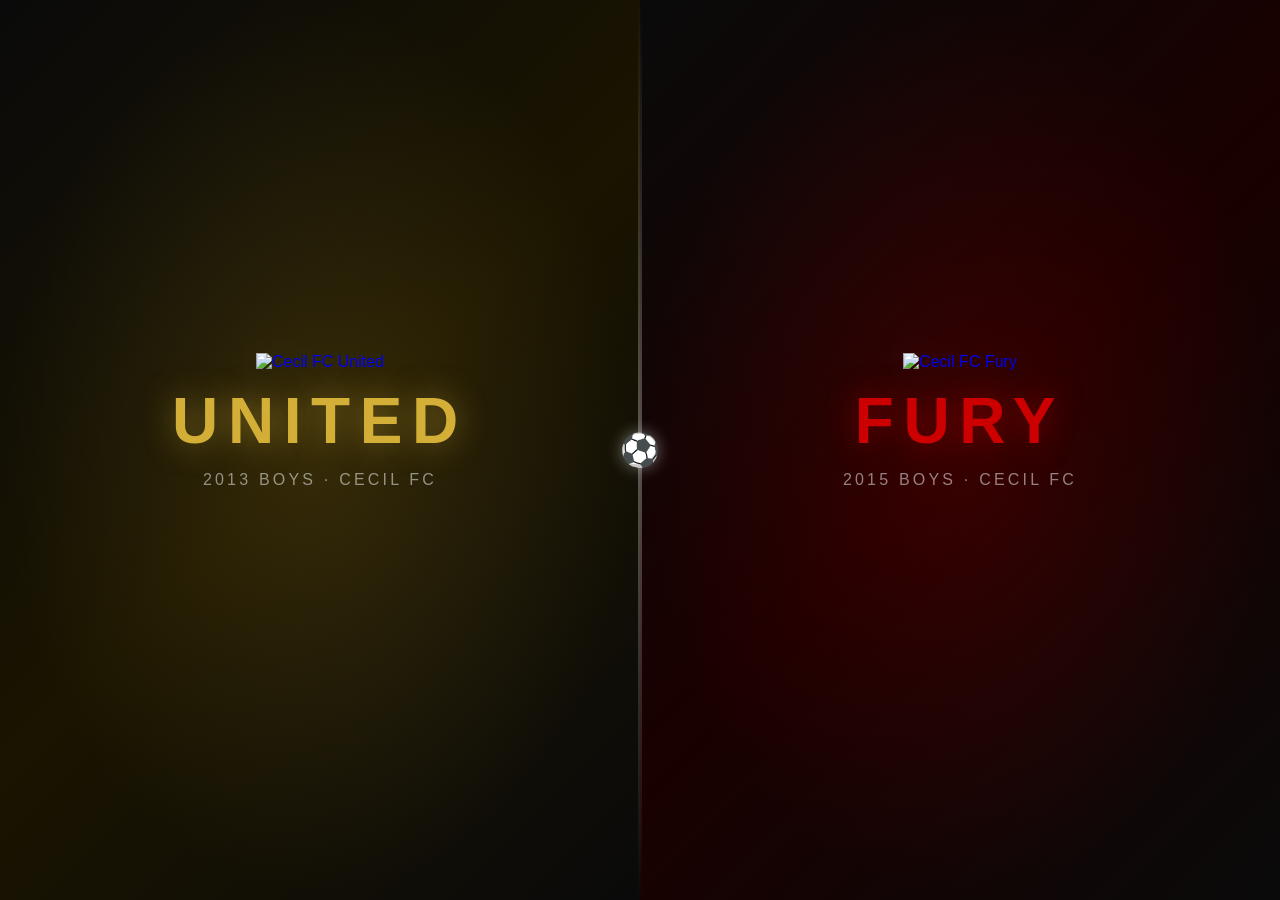
==== index.html @ 0da47b77 "Initial build: split-screen landing page, United/Fury crests via relative paths" ====
<!DOCTYPE html>
<html lang="en">
<head>
  <meta charset="UTF-8">
  <meta name="viewport" content="width=device-width, initial-scale=1.0">
  <title>Cecil FC United & Fury | Travel Soccer</title>
  <meta name="description" content="Cecil FC United and Cecil FC Fury — 2013 & 2015 Boys Travel Soccer, Cecil County Maryland">
  <link rel="stylesheet" href="/assets/css/style.css">
  <link rel="icon" type="image/png" sizes="32x32" href="/assets/img/fury.png">
  <link rel="apple-touch-icon" href="/assets/img/fury.png">
</head>
<body>

  <div class="split-container">

    <!-- LEFT: UNITED -->
    <div class="side united" id="united-side">
      <a href="#united" class="side-link" aria-label="Enter United">
        <div class="side-content">
          <picture>
            <source srcset="/assets/img/united.webp" type="image/webp">
            <img src="/assets/img/united.png" alt="Cecil FC United" width="240" class="crest">
          </picture>
          <h1 class="team-name">UNITED</h1>
          <p class="team-sub">2013 Boys · Cecil FC</p>
          <span class="enter-btn">Enter ⚽</span>
        </div>
      </a>
    </div>

    <!-- DIVIDER -->
    <div class="divider">
      <div class="divider-ball">⚽</div>
    </div>

    <!-- RIGHT: FURY -->
    <div class="side fury" id="fury-side">
      <a href="#fury" class="side-link" aria-label="Enter Fury">
        <div class="side-content">
          <picture>
            <source srcset="/assets/img/fury.webp" type="image/webp">
            <img src="/assets/img/fury.png" alt="Cecil FC Fury" width="240" class="crest">
          </picture>
          <h1 class="team-name">FURY</h1>
          <p class="team-sub">2015 Boys · Cecil FC</p>
          <span class="enter-btn">Enter ⚽</span>
        </div>
      </a>
    </div>

  </div>

  <script src="/assets/js/main.js"></script>
</body>
</html>
---- assets/css/style.css ----
*, *::before, *::after { box-sizing: border-box; margin: 0; padding: 0; }
html, body { height: 100%; overflow: hidden; font-family: 'Segoe UI', 'Arial Black', sans-serif; background: #0a0a0a; }

.split-container { display: flex; height: 100vh; width: 100vw; position: relative; }

.side { flex: 1; display: flex; align-items: center; justify-content: center; position: relative; overflow: hidden; transition: flex 0.6s cubic-bezier(0.77,0,0.175,1); cursor: pointer; }
.side-link { display: flex; align-items: center; justify-content: center; width: 100%; height: 100%; text-decoration: none; }

.united { background: linear-gradient(135deg, #0a0a0a 0%, #1a1400 50%, #0a0a0a 100%); }
.united::before { content:''; position:absolute; inset:0; background:radial-gradient(ellipse at center,rgba(212,175,55,0.15) 0%,transparent 70%); pointer-events:none; }
.fury { background: linear-gradient(135deg, #0a0a0a 0%, #1a0000 50%, #0a0a0a 100%); }
.fury::before { content:''; position:absolute; inset:0; background:radial-gradient(ellipse at center,rgba(180,0,0,0.2) 0%,transparent 70%); pointer-events:none; }

.split-container:has(.united:hover) .united { flex:1.6; }
.split-container:has(.united:hover) .fury   { flex:0.4; }
.split-container:has(.fury:hover)   .fury   { flex:1.6; }
.split-container:has(.fury:hover)   .united { flex:0.4; }

.side-content { display:flex; flex-direction:column; align-items:center; gap:18px; padding:40px 20px; text-align:center; position:relative; z-index:2; transition:opacity 0.4s ease; }
.split-container:has(.united:hover) .fury .side-content { opacity:0.4; }
.split-container:has(.fury:hover) .united .side-content { opacity:0.4; }

.crest { width:240px; height:auto; filter:drop-shadow(0 0 20px rgba(255,255,255,0.1)); transition:transform 0.4s ease,filter 0.4s ease; object-fit:contain; }
.side:hover .crest { transform:scale(1.08); filter:drop-shadow(0 0 30px rgba(255,255,255,0.25)); }

.team-name { font-size:clamp(2.5rem,5vw,5rem); font-weight:900; letter-spacing:0.15em; text-transform:uppercase; line-height:1; }
.united .team-name { color:#D4AF37; text-shadow:0 0 30px rgba(212,175,55,0.5); }
.fury   .team-name { color:#CC0000; text-shadow:0 0 30px rgba(204,0,0,0.5); }

.team-sub { font-size:clamp(0.8rem,1.5vw,1rem); letter-spacing:0.2em; text-transform:uppercase; color:rgba(255,255,255,0.5); font-weight:500; }

.enter-btn { display:inline-block; padding:10px 28px; border:2px solid; border-radius:4px; font-size:0.85rem; font-weight:700; letter-spacing:0.15em; text-transform:uppercase; opacity:0; transform:translateY(10px); transition:opacity 0.3s ease,transform 0.3s ease; }
.united .enter-btn { color:#D4AF37; border-color:#D4AF37; }
.fury   .enter-btn { color:#CC0000; border-color:#CC0000; }
.side:hover .enter-btn { opacity:1; transform:translateY(0); }

.divider { position:absolute; left:50%; top:0; transform:translateX(-50%); width:4px; height:100%; background:linear-gradient(to bottom,transparent,rgba(255,255,255,0.3),transparent); display:flex; align-items:center; justify-content:center; z-index:10; pointer-events:none; }
.divider-ball { font-size:2rem; animation:spin 8s linear infinite; filter:drop-shadow(0 0 8px rgba(255,255,255,0.4)); }
@keyframes spin { from{transform:rotate(0deg)} to{transform:rotate(360deg)} }

@media(max-width:768px){
  html,body{overflow:auto;}
  .split-container{flex-direction:column;height:auto;min-height:100vh;}
  .side{flex:none!important;min-height:50vh;width:100%;}
  .divider{position:relative;left:auto;top:auto;transform:none;width:100%;height:4px;background:linear-gradient(to right,transparent,rgba(255,255,255,0.3),transparent);flex-direction:row;}
  .crest{width:180px;}
  .enter-btn{opacity:1;transform:translateY(0);}
}
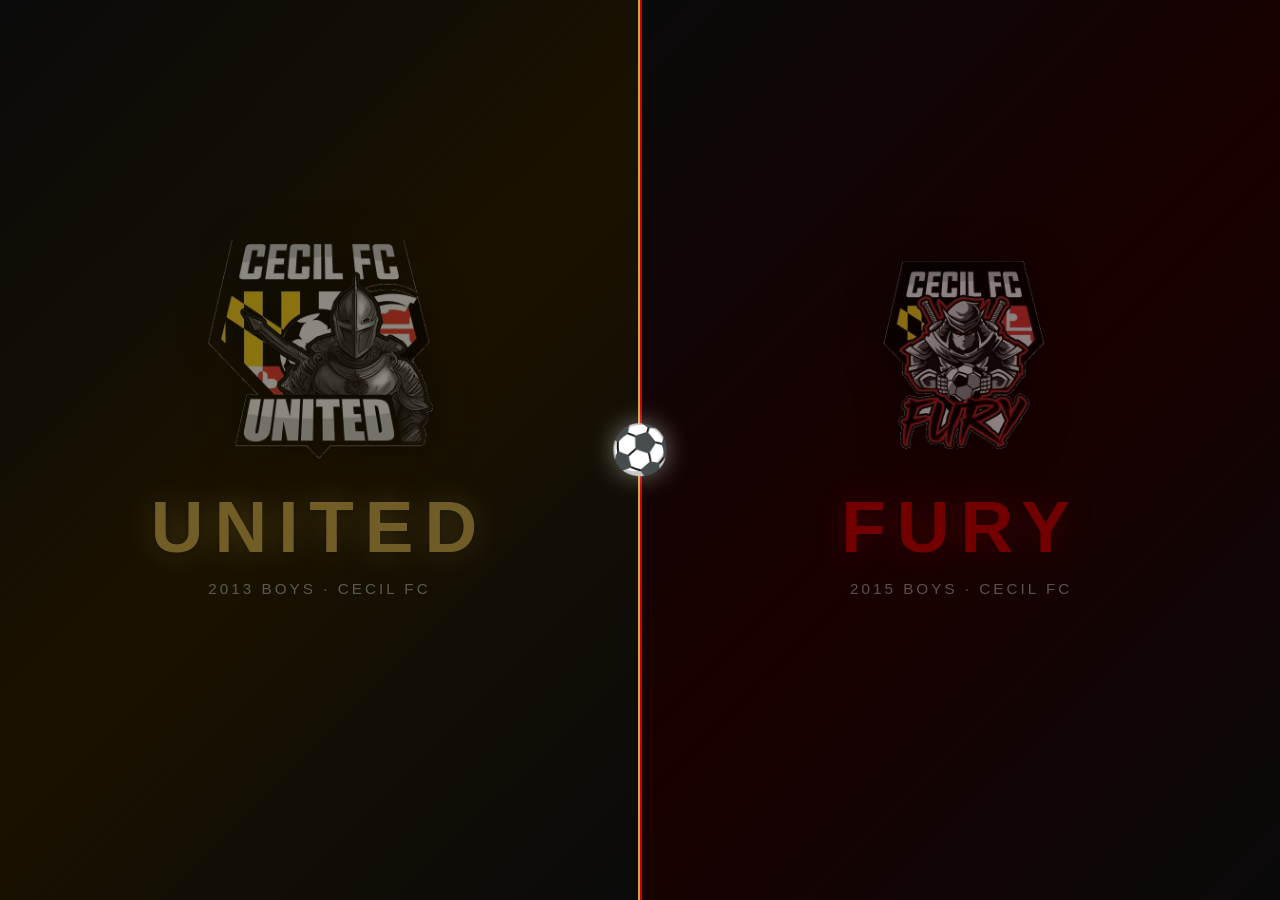
==== commit 66b1b58d: "feat: split-screen landing page with United/Fury crests, gold/red theme, hover expand, mobile respon" ====
--- a/index.html
+++ b/index.html
@@ -3,53 +3,46 @@
 <head>
   <meta charset="UTF-8">
   <meta name="viewport" content="width=device-width, initial-scale=1.0">
-  <title>Cecil FC United & Fury | Travel Soccer</title>
-  <meta name="description" content="Cecil FC United and Cecil FC Fury — 2013 & 2015 Boys Travel Soccer, Cecil County Maryland">
-  <link rel="stylesheet" href="/assets/css/style.css">
-  <link rel="icon" type="image/png" sizes="32x32" href="/assets/img/fury.png">
-  <link rel="apple-touch-icon" href="/assets/img/fury.png">
+  <title>Cecil FC | United & Fury</title>
+  <link rel="stylesheet" href="assets/css/style.css">
 </head>
 <body>
 
   <div class="split-container">
 
     <!-- LEFT: UNITED -->
-    <div class="side united" id="united-side">
-      <a href="#united" class="side-link" aria-label="Enter United">
-        <div class="side-content">
-          <picture>
-            <source srcset="/assets/img/united.webp" type="image/webp">
-            <img src="/assets/img/united.png" alt="Cecil FC United" width="240" class="crest">
-          </picture>
-          <h1 class="team-name">UNITED</h1>
-          <p class="team-sub">2013 Boys · Cecil FC</p>
-          <span class="enter-btn">Enter ⚽</span>
-        </div>
-      </a>
+    <div class="panel panel-united" id="panel-united">
+      <div class="panel-content">
+        <picture>
+          <source srcset="assets/img/united.webp" type="image/webp">
+          <img src="assets/img/united.png" alt="Cecil FC United" width="240">
+        </picture>
+        <h1 class="team-name united-text">UNITED</h1>
+        <p class="team-sub">2013 Boys · Cecil FC</p>
+        <a href="united/index.html" class="enter-btn united-btn">Enter →</a>
+      </div>
     </div>
 
     <!-- DIVIDER -->
     <div class="divider">
-      <div class="divider-ball">⚽</div>
+      <div class="soccer-ball">⚽</div>
     </div>
 
     <!-- RIGHT: FURY -->
-    <div class="side fury" id="fury-side">
-      <a href="#fury" class="side-link" aria-label="Enter Fury">
-        <div class="side-content">
-          <picture>
-            <source srcset="/assets/img/fury.webp" type="image/webp">
-            <img src="/assets/img/fury.png" alt="Cecil FC Fury" width="240" class="crest">
-          </picture>
-          <h1 class="team-name">FURY</h1>
-          <p class="team-sub">2015 Boys · Cecil FC</p>
-          <span class="enter-btn">Enter ⚽</span>
-        </div>
-      </a>
+    <div class="panel panel-fury" id="panel-fury">
+      <div class="panel-content">
+        <picture>
+          <source srcset="assets/img/fury.webp" type="image/webp">
+          <img src="assets/img/fury.png" alt="Cecil FC Fury" width="240">
+        </picture>
+        <h1 class="team-name fury-text">FURY</h1>
+        <p class="team-sub">2015 Boys · Cecil FC</p>
+        <a href="fury/index.html" class="enter-btn fury-btn">Enter →</a>
+      </div>
     </div>
 
   </div>
 
-  <script src="/assets/js/main.js"></script>
+  <script src="assets/js/main.js"></script>
 </body>
 </html>
--- a/assets/css/style.css
+++ b/assets/css/style.css
@@ -1,48 +1,26 @@
-*, *::before, *::after { box-sizing: border-box; margin: 0; padding: 0; }
-html, body { height: 100%; overflow: hidden; font-family: 'Segoe UI', 'Arial Black', sans-serif; background: #0a0a0a; }
-
-.split-container { display: flex; height: 100vh; width: 100vw; position: relative; }
-
-.side { flex: 1; display: flex; align-items: center; justify-content: center; position: relative; overflow: hidden; transition: flex 0.6s cubic-bezier(0.77,0,0.175,1); cursor: pointer; }
-.side-link { display: flex; align-items: center; justify-content: center; width: 100%; height: 100%; text-decoration: none; }
-
-.united { background: linear-gradient(135deg, #0a0a0a 0%, #1a1400 50%, #0a0a0a 100%); }
-.united::before { content:''; position:absolute; inset:0; background:radial-gradient(ellipse at center,rgba(212,175,55,0.15) 0%,transparent 70%); pointer-events:none; }
-.fury { background: linear-gradient(135deg, #0a0a0a 0%, #1a0000 50%, #0a0a0a 100%); }
-.fury::before { content:''; position:absolute; inset:0; background:radial-gradient(ellipse at center,rgba(180,0,0,0.2) 0%,transparent 70%); pointer-events:none; }
-
-.split-container:has(.united:hover) .united { flex:1.6; }
-.split-container:has(.united:hover) .fury   { flex:0.4; }
-.split-container:has(.fury:hover)   .fury   { flex:1.6; }
-.split-container:has(.fury:hover)   .united { flex:0.4; }
-
-.side-content { display:flex; flex-direction:column; align-items:center; gap:18px; padding:40px 20px; text-align:center; position:relative; z-index:2; transition:opacity 0.4s ease; }
-.split-container:has(.united:hover) .fury .side-content { opacity:0.4; }
-.split-container:has(.fury:hover) .united .side-content { opacity:0.4; }
-
-.crest { width:240px; height:auto; filter:drop-shadow(0 0 20px rgba(255,255,255,0.1)); transition:transform 0.4s ease,filter 0.4s ease; object-fit:contain; }
-.side:hover .crest { transform:scale(1.08); filter:drop-shadow(0 0 30px rgba(255,255,255,0.25)); }
-
-.team-name { font-size:clamp(2.5rem,5vw,5rem); font-weight:900; letter-spacing:0.15em; text-transform:uppercase; line-height:1; }
-.united .team-name { color:#D4AF37; text-shadow:0 0 30px rgba(212,175,55,0.5); }
-.fury   .team-name { color:#CC0000; text-shadow:0 0 30px rgba(204,0,0,0.5); }
-
-.team-sub { font-size:clamp(0.8rem,1.5vw,1rem); letter-spacing:0.2em; text-transform:uppercase; color:rgba(255,255,255,0.5); font-weight:500; }
-
-.enter-btn { display:inline-block; padding:10px 28px; border:2px solid; border-radius:4px; font-size:0.85rem; font-weight:700; letter-spacing:0.15em; text-transform:uppercase; opacity:0; transform:translateY(10px); transition:opacity 0.3s ease,transform 0.3s ease; }
-.united .enter-btn { color:#D4AF37; border-color:#D4AF37; }
-.fury   .enter-btn { color:#CC0000; border-color:#CC0000; }
-.side:hover .enter-btn { opacity:1; transform:translateY(0); }
-
-.divider { position:absolute; left:50%; top:0; transform:translateX(-50%); width:4px; height:100%; background:linear-gradient(to bottom,transparent,rgba(255,255,255,0.3),transparent); display:flex; align-items:center; justify-content:center; z-index:10; pointer-events:none; }
-.divider-ball { font-size:2rem; animation:spin 8s linear infinite; filter:drop-shadow(0 0 8px rgba(255,255,255,0.4)); }
-@keyframes spin { from{transform:rotate(0deg)} to{transform:rotate(360deg)} }
-
-@media(max-width:768px){
-  html,body{overflow:auto;}
-  .split-container{flex-direction:column;height:auto;min-height:100vh;}
-  .side{flex:none!important;min-height:50vh;width:100%;}
-  .divider{position:relative;left:auto;top:auto;transform:none;width:100%;height:4px;background:linear-gradient(to right,transparent,rgba(255,255,255,0.3),transparent);flex-direction:row;}
-  .crest{width:180px;}
-  .enter-btn{opacity:1;transform:translateY(0);}
-}
+*,*::before,*::after{box-sizing:border-box;margin:0;padding:0}
+html,body{height:100%;overflow:hidden;font-family:'Segoe UI','Arial Black',sans-serif}
+.split-container{display:flex;height:100vh;width:100vw;position:relative}
+.panel{flex:1;display:flex;align-items:center;justify-content:center;transition:flex 0.5s cubic-bezier(0.77,0,0.175,1);cursor:pointer;position:relative;overflow:hidden}
+.panel:hover{flex:1.6}
+.panel-united{background:linear-gradient(135deg,#0a0a0a 0%,#1a1200 50%,#0a0a0a 100%);border-right:2px solid #c9a84c}
+.panel-fury{background:linear-gradient(135deg,#0a0a0a 0%,#1a0000 50%,#0a0a0a 100%);border-left:2px solid #cc0000}
+.panel-content{display:flex;flex-direction:column;align-items:center;gap:1.2rem;padding:2rem;text-align:center;z-index:1;transition:opacity 0.4s ease,transform 0.4s ease}
+.panel:not(:hover) .panel-content{opacity:0.5;transform:scale(0.95)}
+.panel:hover .panel-content{opacity:1;transform:scale(1.02)}
+.panel-content img{max-width:240px;height:auto;filter:drop-shadow(0 4px 24px rgba(0,0,0,0.8));transition:filter 0.4s ease,transform 0.4s ease}
+.panel:hover .panel-content img{filter:drop-shadow(0 8px 32px rgba(255,255,255,0.2));transform:translateY(-4px)}
+.team-name{font-size:clamp(2.5rem,6vw,5rem);font-weight:900;letter-spacing:0.15em;text-transform:uppercase;line-height:1}
+.united-text{color:#c9a84c;text-shadow:0 0 30px rgba(201,168,76,0.5),0 2px 8px rgba(0,0,0,0.9)}
+.fury-text{color:#cc0000;text-shadow:0 0 30px rgba(204,0,0,0.5),0 2px 8px rgba(0,0,0,0.9)}
+.team-sub{color:rgba(255,255,255,0.6);font-size:clamp(0.75rem,1.5vw,1rem);letter-spacing:0.2em;text-transform:uppercase;font-weight:500}
+.enter-btn{display:inline-block;padding:0.75rem 2rem;font-size:1rem;font-weight:700;letter-spacing:0.1em;text-decoration:none;text-transform:uppercase;border:2px solid;border-radius:4px;transition:all 0.3s ease;opacity:0;transform:translateY(10px)}
+.panel:hover .enter-btn{opacity:1;transform:translateY(0)}
+.united-btn{color:#c9a84c;border-color:#c9a84c;background:transparent}
+.united-btn:hover{background:#c9a84c;color:#000}
+.fury-btn{color:#cc0000;border-color:#cc0000;background:transparent}
+.fury-btn:hover{background:#cc0000;color:#fff}
+.divider{position:absolute;left:50%;top:50%;transform:translate(-50%,-50%);z-index:10;pointer-events:none}
+.soccer-ball{font-size:3rem;animation:spin 8s linear infinite;filter:drop-shadow(0 0 12px rgba(255,255,255,0.4))}
+@keyframes spin{from{transform:rotate(0deg)}to{transform:rotate(360deg)}}
+@media(max-width:768px){html,body{overflow:auto}.split-container{flex-direction:column;height:auto;min-height:100vh}.panel{flex:none!important;height:50vh;min-height:320px;border-right:none;border-left:none}.panel-united{border-bottom:2px solid #c9a84c}.panel-fury{border-top:2px solid #cc0000}.panel:not(:hover) .panel-content{opacity:1;transform:scale(1)}.enter-btn{opacity:1;transform:translateY(0)}.divider{display:none}}
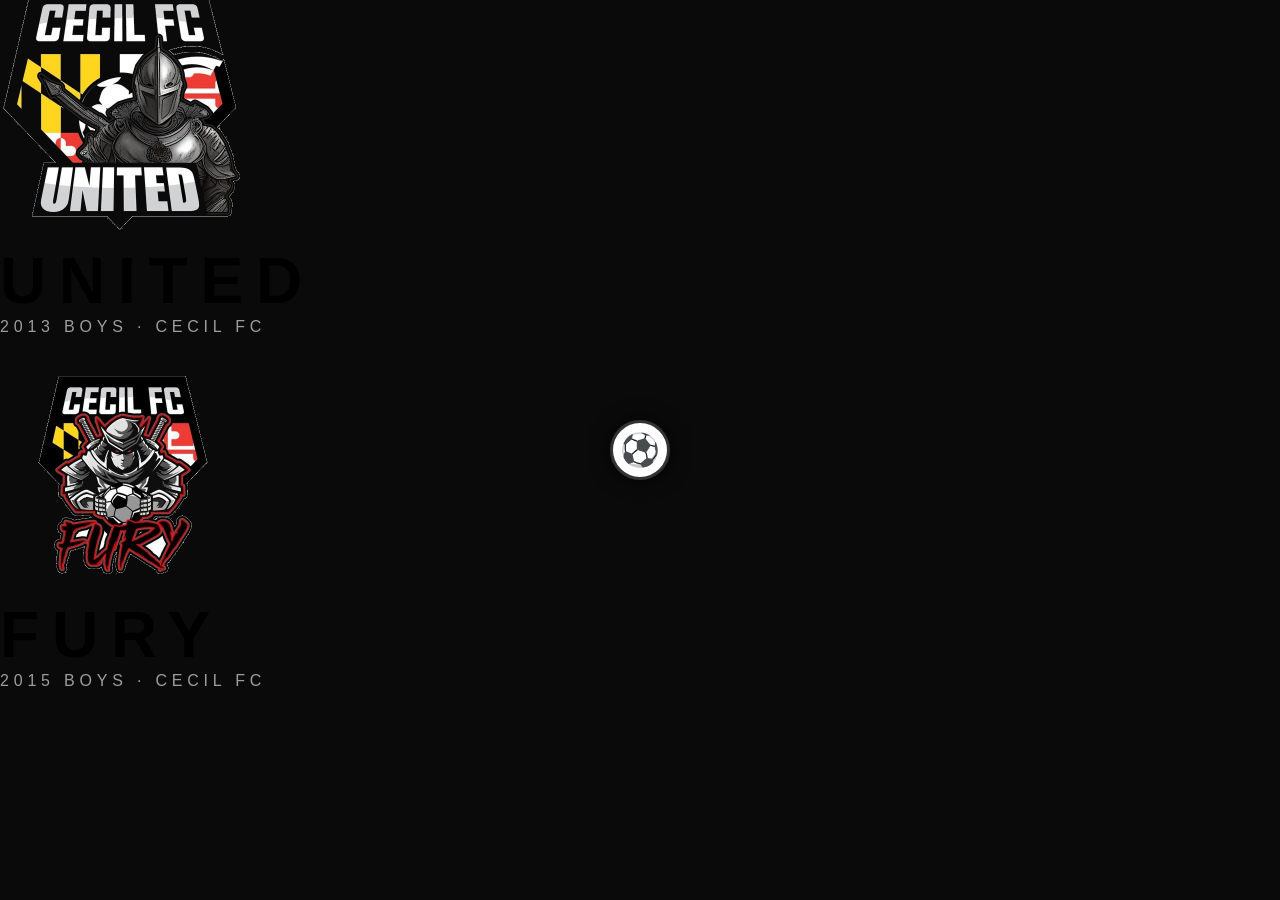
==== commit 54193150: "Add soccer ball favicon to all pages" ====
--- a/index.html
+++ b/index.html
@@ -5,6 +5,9 @@
   <meta name="viewport" content="width=device-width, initial-scale=1.0">
   <title>Cecil FC | United & Fury</title>
   <link rel="stylesheet" href="assets/css/style.css">
+  <link rel="icon" type="image/x-icon" href="/favicon.ico">
+  <link rel="icon" type="image/png" sizes="32x32" href="/favicon-32x32.png">
+  <link rel="icon" type="image/png" sizes="16x16" href="/favicon-16x16.png">
 </head>
 <body>
 
--- a/assets/css/style.css
+++ b/assets/css/style.css
@@ -1,26 +1,44 @@
-*,*::before,*::after{box-sizing:border-box;margin:0;padding:0}
-html,body{height:100%;overflow:hidden;font-family:'Segoe UI','Arial Black',sans-serif}
-.split-container{display:flex;height:100vh;width:100vw;position:relative}
-.panel{flex:1;display:flex;align-items:center;justify-content:center;transition:flex 0.5s cubic-bezier(0.77,0,0.175,1);cursor:pointer;position:relative;overflow:hidden}
-.panel:hover{flex:1.6}
-.panel-united{background:linear-gradient(135deg,#0a0a0a 0%,#1a1200 50%,#0a0a0a 100%);border-right:2px solid #c9a84c}
-.panel-fury{background:linear-gradient(135deg,#0a0a0a 0%,#1a0000 50%,#0a0a0a 100%);border-left:2px solid #cc0000}
-.panel-content{display:flex;flex-direction:column;align-items:center;gap:1.2rem;padding:2rem;text-align:center;z-index:1;transition:opacity 0.4s ease,transform 0.4s ease}
-.panel:not(:hover) .panel-content{opacity:0.5;transform:scale(0.95)}
-.panel:hover .panel-content{opacity:1;transform:scale(1.02)}
-.panel-content img{max-width:240px;height:auto;filter:drop-shadow(0 4px 24px rgba(0,0,0,0.8));transition:filter 0.4s ease,transform 0.4s ease}
-.panel:hover .panel-content img{filter:drop-shadow(0 8px 32px rgba(255,255,255,0.2));transform:translateY(-4px)}
-.team-name{font-size:clamp(2.5rem,6vw,5rem);font-weight:900;letter-spacing:0.15em;text-transform:uppercase;line-height:1}
-.united-text{color:#c9a84c;text-shadow:0 0 30px rgba(201,168,76,0.5),0 2px 8px rgba(0,0,0,0.9)}
-.fury-text{color:#cc0000;text-shadow:0 0 30px rgba(204,0,0,0.5),0 2px 8px rgba(0,0,0,0.9)}
-.team-sub{color:rgba(255,255,255,0.6);font-size:clamp(0.75rem,1.5vw,1rem);letter-spacing:0.2em;text-transform:uppercase;font-weight:500}
-.enter-btn{display:inline-block;padding:0.75rem 2rem;font-size:1rem;font-weight:700;letter-spacing:0.1em;text-decoration:none;text-transform:uppercase;border:2px solid;border-radius:4px;transition:all 0.3s ease;opacity:0;transform:translateY(10px)}
-.panel:hover .enter-btn{opacity:1;transform:translateY(0)}
-.united-btn{color:#c9a84c;border-color:#c9a84c;background:transparent}
-.united-btn:hover{background:#c9a84c;color:#000}
-.fury-btn{color:#cc0000;border-color:#cc0000;background:transparent}
-.fury-btn:hover{background:#cc0000;color:#fff}
-.divider{position:absolute;left:50%;top:50%;transform:translate(-50%,-50%);z-index:10;pointer-events:none}
-.soccer-ball{font-size:3rem;animation:spin 8s linear infinite;filter:drop-shadow(0 0 12px rgba(255,255,255,0.4))}
-@keyframes spin{from{transform:rotate(0deg)}to{transform:rotate(360deg)}}
-@media(max-width:768px){html,body{overflow:auto}.split-container{flex-direction:column;height:auto;min-height:100vh}.panel{flex:none!important;height:50vh;min-height:320px;border-right:none;border-left:none}.panel-united{border-bottom:2px solid #c9a84c}.panel-fury{border-top:2px solid #cc0000}.panel:not(:hover) .panel-content{opacity:1;transform:scale(1)}.enter-btn{opacity:1;transform:translateY(0)}.divider{display:none}}
+*{margin:0;padding:0;box-sizing:border-box;}
+html{height:100%;-webkit-text-size-adjust:100%;}
+body{font-family:'Arial Black',Impact,sans-serif;height:100%;min-height:100vh;overflow:hidden;background:#0a0a0a;}
+.container{display:flex;height:100vh;height:100dvh;width:100%;position:relative;}
+.side{flex:1;display:flex;flex-direction:column;align-items:center;justify-content:center;cursor:pointer;transition:flex 0.5s cubic-bezier(0.77,0,0.175,1),filter 0.4s;position:relative;overflow:hidden;text-decoration:none;-webkit-tap-highlight-color:transparent;}
+.united{background:linear-gradient(135deg,#1a1a1a 0%,#2d2200 50%,#1a1100 100%);border-right:3px solid #ffd700;}
+.fury{background:linear-gradient(135deg,#1a0000 0%,#3d0000 50%,#1a0000 100%);border-left:3px solid #cc0000;}
+.container:has(.united:hover) .united{flex:1.8;}
+.container:has(.united:hover) .fury{flex:0.2;filter:brightness(0.3);}
+.container:has(.fury:hover) .fury{flex:1.8;}
+.container:has(.fury:hover) .united{flex:0.2;filter:brightness(0.3);}
+.side-content{position:relative;z-index:2;text-align:center;padding:2rem;display:flex;flex-direction:column;align-items:center;gap:1.5rem;}
+.crest-img{width:220px;height:220px;object-fit:contain;transition:transform 0.4s,filter 0.4s;}
+.united .crest-img{filter:drop-shadow(0 0 30px rgba(255,215,0,0.5));}
+.fury .crest-img{filter:drop-shadow(0 0 30px rgba(204,0,0,0.6));}
+.side:hover .crest-img{transform:scale(1.08);}
+.team-name{font-size:4rem;font-weight:900;letter-spacing:0.2em;text-transform:uppercase;transition:letter-spacing 0.4s;}
+.united .team-name{color:#ffd700;text-shadow:0 0 20px rgba(255,215,0,0.5),2px 2px 0 #000;}
+.fury .team-name{color:#ff2020;text-shadow:0 0 20px rgba(204,0,0,0.6),2px 2px 0 #000;}
+.side:hover .team-name{letter-spacing:0.3em;}
+.team-sub{font-size:1rem;letter-spacing:0.3em;text-transform:uppercase;color:rgba(255,255,255,0.6);font-weight:400;font-family:Arial,sans-serif;}
+.enter-btn{margin-top:0.5rem;padding:0.75rem 2.5rem;border:2px solid;font-size:0.9rem;font-weight:700;letter-spacing:0.2em;text-transform:uppercase;cursor:pointer;background:transparent;transition:all 0.3s;font-family:Arial,sans-serif;opacity:0;transform:translateY(10px);pointer-events:none;}
+.united .enter-btn{color:#ffd700;border-color:#ffd700;}
+.fury .enter-btn{color:#ff2020;border-color:#ff2020;}
+.side:hover .enter-btn{opacity:1;transform:translateY(0);pointer-events:all;}
+.united .enter-btn:hover{background:#ffd700;color:#000;}
+.fury .enter-btn:hover{background:#cc0000;color:#fff;}
+.divider{position:absolute;left:50%;top:50%;transform:translate(-50%,-50%);z-index:10;display:flex;flex-direction:column;align-items:center;gap:8px;pointer-events:none;}
+.soccer-ball{width:60px;height:60px;background:white;border-radius:50%;border:3px solid #333;display:flex;align-items:center;justify-content:center;font-size:2rem;box-shadow:0 0 20px rgba(0,0,0,0.8);animation:spin 8s linear infinite;}
+@keyframes spin{from{transform:rotate(0deg);}to{transform:rotate(360deg);}}
+.divider-line{width:3px;height:80px;background:linear-gradient(to bottom,#ffd700,#666,#cc0000);}
+.divider-line-top{background:linear-gradient(to top,#ffd700,#666,#cc0000);}
+.footer{position:fixed;bottom:1rem;left:50%;transform:translateX(-50%);color:rgba(255,255,255,0.25);font-size:0.7rem;letter-spacing:0.2em;text-transform:uppercase;font-family:Arial,sans-serif;z-index:20;white-space:nowrap;}
+@media(max-width:600px){
+  body{overflow-y:auto;}
+  .container{flex-direction:column;height:auto;min-height:100svh;}
+  .side{min-height:50svh;flex:1!important;filter:brightness(1)!important;}
+  .divider{display:none;}
+  .united{border-right:none;border-bottom:3px solid #ffd700;}
+  .fury{border-left:none;border-top:3px solid #cc0000;}
+  .team-name{font-size:2.5rem;}
+  .crest-img{width:160px;height:160px;}
+  .enter-btn{opacity:1;transform:none;pointer-events:all;}
+}
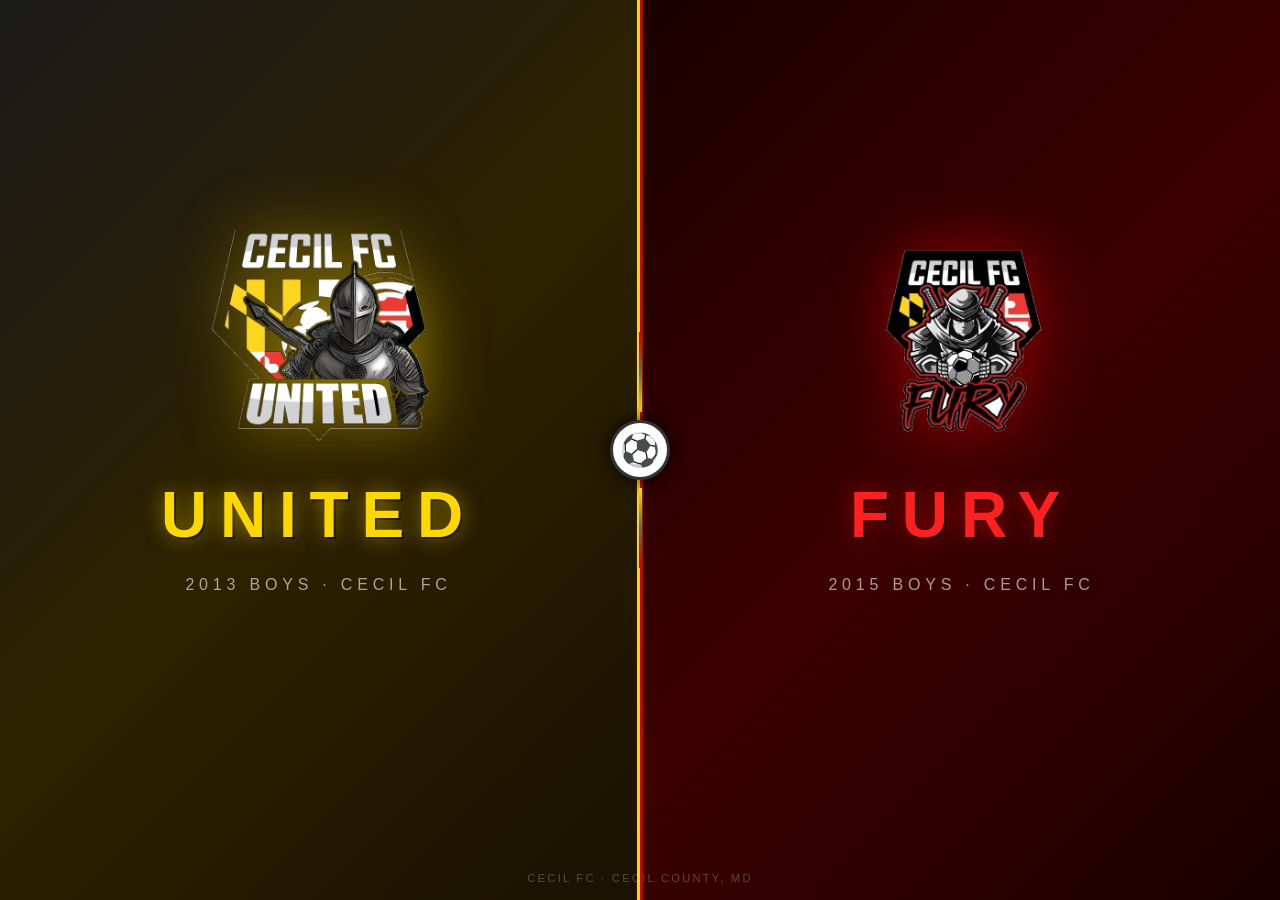
==== commit 4ce38074: "fix: sync index.html classes with CSS (split-container → container, panel → side)" ====
--- a/index.html
+++ b/index.html
@@ -4,6 +4,7 @@
   <meta charset="UTF-8">
   <meta name="viewport" content="width=device-width, initial-scale=1.0">
   <title>Cecil FC | United & Fury</title>
+  <link rel="icon" type="image/png" href="assets/img/favicon.png">
   <link rel="stylesheet" href="assets/css/style.css">
   <link rel="icon" type="image/x-icon" href="/favicon.ico">
   <link rel="icon" type="image/png" sizes="32x32" href="/favicon-32x32.png">
@@ -11,41 +12,44 @@
 </head>
 <body>
 
-  <div class="split-container">
+  <div class="container">
 
     <!-- LEFT: UNITED -->
-    <div class="panel panel-united" id="panel-united">
-      <div class="panel-content">
+    <a class="side united" href="united/index.html">
+      <div class="side-content">
         <picture>
           <source srcset="assets/img/united.webp" type="image/webp">
-          <img src="assets/img/united.png" alt="Cecil FC United" width="240">
+          <img class="crest-img" src="assets/img/united.png" alt="Cecil FC United">
         </picture>
-        <h1 class="team-name united-text">UNITED</h1>
+        <h1 class="team-name">UNITED</h1>
         <p class="team-sub">2013 Boys · Cecil FC</p>
-        <a href="united/index.html" class="enter-btn united-btn">Enter →</a>
+        <span class="enter-btn">Enter →</span>
       </div>
-    </div>
+    </a>
 
     <!-- DIVIDER -->
     <div class="divider">
+      <div class="divider-line divider-line-top"></div>
       <div class="soccer-ball">⚽</div>
+      <div class="divider-line"></div>
     </div>
 
     <!-- RIGHT: FURY -->
-    <div class="panel panel-fury" id="panel-fury">
-      <div class="panel-content">
+    <a class="side fury" href="fury/index.html">
+      <div class="side-content">
         <picture>
           <source srcset="assets/img/fury.webp" type="image/webp">
-          <img src="assets/img/fury.png" alt="Cecil FC Fury" width="240">
+          <img class="crest-img" src="assets/img/fury.png" alt="Cecil FC Fury">
         </picture>
-        <h1 class="team-name fury-text">FURY</h1>
+        <h1 class="team-name">FURY</h1>
         <p class="team-sub">2015 Boys · Cecil FC</p>
-        <a href="fury/index.html" class="enter-btn fury-btn">Enter →</a>
+        <span class="enter-btn">Enter →</span>
       </div>
-    </div>
+    </a>
 
   </div>
 
-  <script src="assets/js/main.js"></script>
+  <p class="footer">Cecil FC · Cecil County, MD</p>
+
 </body>
 </html>
